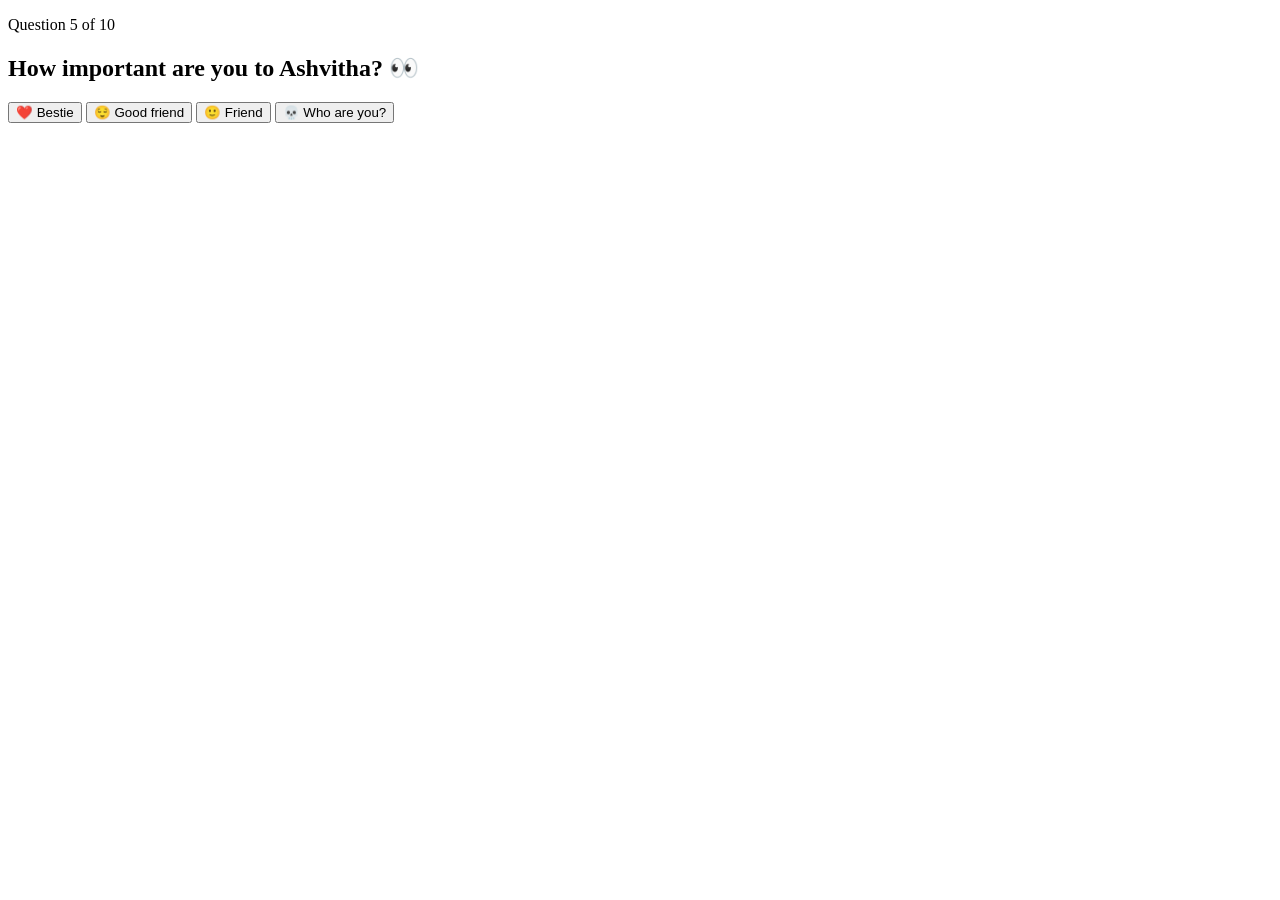
==== index.html @ 6236f03e "Rename Friendship Quiz.html to index.html" ====
<!DOCTYPE html>
<!-- saved from url=(0031)file:///D:/freinship/index.html -->
<html><head><meta http-equiv="Content-Type" content="text/html; charset=UTF-8">
    <title>Friendship Quiz</title>
    <link rel="stylesheet" href="./Friendship Quiz_files/style.css">
</head>

<body>

    <!-- START SCREEN -->

    <div class="container" id="startScreen" style="display: none;">

        <h1>🎭</h1>

        <p>
            <b>Ashvitha</b> is testing
            <br>
            her <i>real</i> friends 👀
        </p>

        <p>
            Will you pass?
            <br>
            Let's see 👇
        </p>

        <button onclick="startQuiz()">
            FIND OUT 😈
        </button>

        <button onclick="showCreator()">
            ✨ CREATE YOUR OWN QUIZ
        </button>

    </div>


    <!-- QUIZ SCREEN -->

    <div class="container" id="quizScreen" style="display: block;">

        <p id="questionNumber">Question 5 of 10</p>

        <h2 id="question">How important are you to Ashvitha? 👀</h2>

        <div id="options">
            <button id="answerButton0" onclick="selectAnswer(0)">
                ❤️ Bestie
            </button>
        
            <button id="answerButton1" onclick="selectAnswer(1)">
                😌 Good friend
            </button>
        
            <button id="answerButton2" onclick="selectAnswer(2)">
                🙂 Friend
            </button>
        
            <button id="answerButton3" onclick="selectAnswer(3)">
                💀 Who are you?
            </button>
        </div>

    </div>


    <!-- RESULT SCREEN -->

    <div class="container" id="resultScreen" style="display: none;">

        <h1>🏆</h1>

        <h2 id="resultTitle"></h2>

        <p id="resultMessage"></p>

        <button onclick="restartQuiz()">
            TRY AGAIN 🔄
        </button>

        <button onclick="showCreator()">
            ✨ CREATE YOUR OWN QUIZ
        </button>

    </div>


    <!-- CREATE QUIZ SCREEN -->

    <div class="container" id="creatorScreen" style="display: none;">

        <h1>✨</h1>

        <h2>Create Your Own Quiz</h2>

        <p id="creatorProgress">
            Question 1 of 10
        </p>


        <!-- CREATOR NAME -->

        <input type="text" id="creatorName" placeholder="Your name">


        <!-- QUESTION -->

        <input type="text" id="creatorQuestion" placeholder="Enter your question">


        <!-- OPTIONS -->

        <input type="text" id="option0" placeholder="Option A">

        <input type="text" id="option1" placeholder="Option B">

        <input type="text" id="option2" placeholder="Option C">

        <input type="text" id="option3" placeholder="Option D">


        <!-- CORRECT ANSWER -->

        <p>
            ☑️ Tick the correct answer
        </p>

        <div class="correct-answer">

            <label>
                <input type="radio" name="correctAnswer" value="0" checked="">
                Option A
            </label>

            <label>
                <input type="radio" name="correctAnswer" value="1">
                Option B
            </label>

            <label>
                <input type="radio" name="correctAnswer" value="2">
                Option C
            </label>

            <label>
                <input type="radio" name="correctAnswer" value="3">
                Option D
            </label>

        </div>


        <!-- BUTTONS -->

        <button onclick="addCreatorQuestion()">
            ADD QUESTION ➕
        </button>

        <button onclick="cancelCreator()">
            CANCEL ❌
        </button>

    </div>


    <!-- JAVASCRIPT -->

    <script src="./Friendship Quiz_files/script.js"></script>



</body></html>
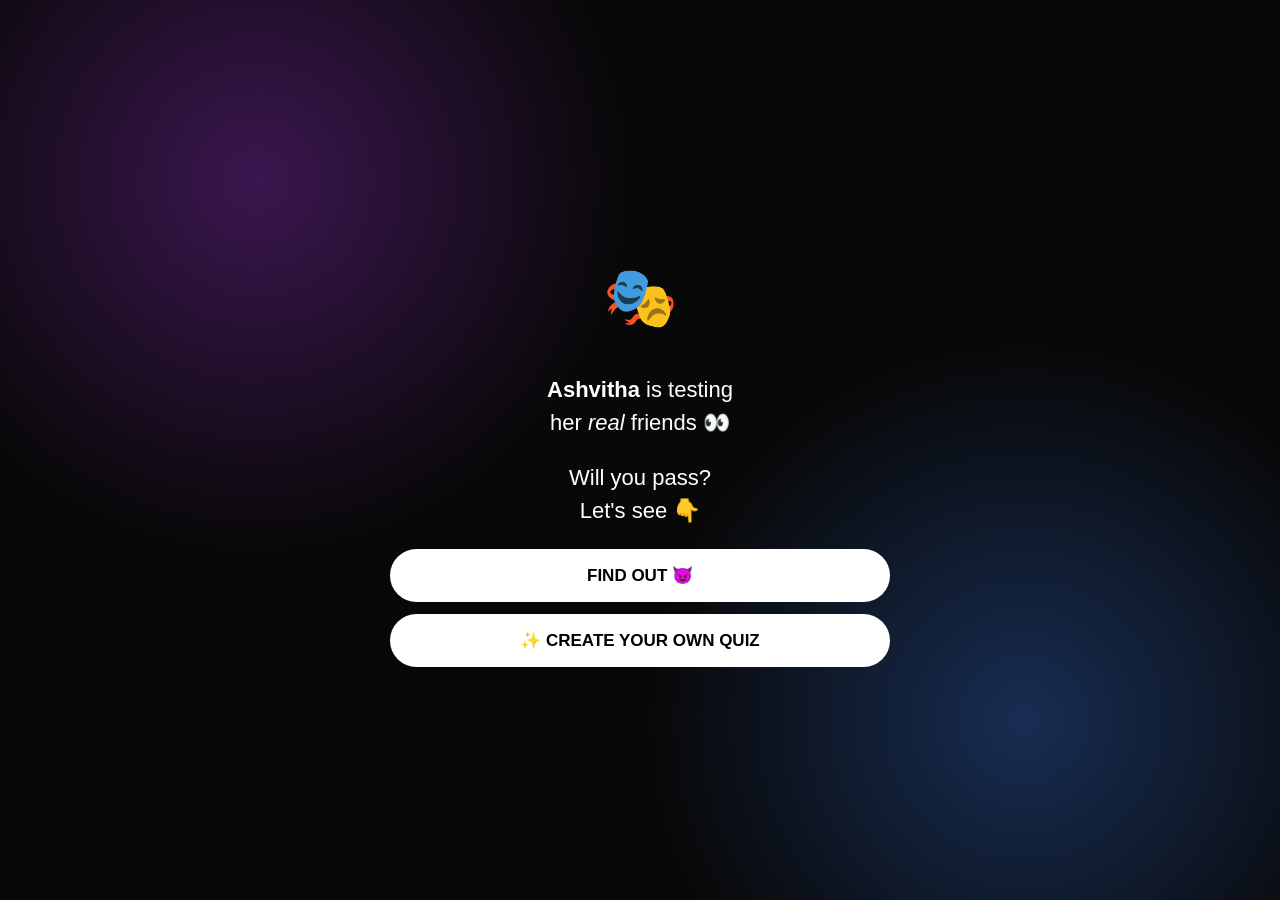
==== commit 44c914f0: "Update index.html" ====
--- a/index.html
+++ b/index.html
@@ -1,15 +1,17 @@
 <!DOCTYPE html>
-<!-- saved from url=(0031)file:///D:/freinship/index.html -->
-<html><head><meta http-equiv="Content-Type" content="text/html; charset=UTF-8">
+<html>
+
+<head>
     <title>Friendship Quiz</title>
-    <link rel="stylesheet" href="./Friendship Quiz_files/style.css">
+
+    <link rel="stylesheet" href="style.css">
 </head>
 
 <body>
 
     <!-- START SCREEN -->
 
-    <div class="container" id="startScreen" style="display: none;">
+    <div class="container" id="startScreen">
 
         <h1>🎭</h1>
 
@@ -38,36 +40,22 @@
 
     <!-- QUIZ SCREEN -->
 
-    <div class="container" id="quizScreen" style="display: block;">
-
-        <p id="questionNumber">Question 5 of 10</p>
-
-        <h2 id="question">How important are you to Ashvitha? 👀</h2>
-
-        <div id="options">
-            <button id="answerButton0" onclick="selectAnswer(0)">
-                ❤️ Bestie
-            </button>
-        
-            <button id="answerButton1" onclick="selectAnswer(1)">
-                😌 Good friend
-            </button>
-        
-            <button id="answerButton2" onclick="selectAnswer(2)">
-                🙂 Friend
-            </button>
-        
-            <button id="answerButton3" onclick="selectAnswer(3)">
-                💀 Who are you?
-            </button>
-        </div>
+    <div class="container" id="quizScreen">
+
+        <p id="questionNumber">
+            Question 1 of 6
+        </p>
+
+        <h2 id="question"></h2>
+
+        <div id="options"></div>
 
     </div>
 
 
     <!-- RESULT SCREEN -->
 
-    <div class="container" id="resultScreen" style="display: none;">
+    <div class="container" id="resultScreen">
 
         <h1>🏆</h1>
 
@@ -88,36 +76,60 @@
 
     <!-- CREATE QUIZ SCREEN -->
 
-    <div class="container" id="creatorScreen" style="display: none;">
+    <div class="container" id="creatorScreen">
 
         <h1>✨</h1>
 
         <h2>Create Your Own Quiz</h2>
 
         <p id="creatorProgress">
-            Question 1 of 10
+            Question 1 of 6
         </p>
 
 
         <!-- CREATOR NAME -->
 
-        <input type="text" id="creatorName" placeholder="Your name">
+        <input
+            type="text"
+            id="creatorName"
+            placeholder="Your name"
+        >
 
 
         <!-- QUESTION -->
 
-        <input type="text" id="creatorQuestion" placeholder="Enter your question">
+        <input
+            type="text"
+            id="creatorQuestion"
+            placeholder="Enter your question"
+        >
 
 
         <!-- OPTIONS -->
 
-        <input type="text" id="option0" placeholder="Option A">
-
-        <input type="text" id="option1" placeholder="Option B">
-
-        <input type="text" id="option2" placeholder="Option C">
-
-        <input type="text" id="option3" placeholder="Option D">
+        <input
+            type="text"
+            id="option0"
+            placeholder="Option A"
+        >
+
+        <input
+            type="text"
+            id="option1"
+            placeholder="Option B"
+        >
+
+        <input
+            type="text"
+            id="option2"
+            placeholder="Option C"
+        >
+
+        <input
+            type="text"
+            id="option3"
+            placeholder="Option D"
+        >
 
 
         <!-- CORRECT ANSWER -->
@@ -129,22 +141,39 @@
         <div class="correct-answer">
 
             <label>
-                <input type="radio" name="correctAnswer" value="0" checked="">
+                <input
+                    type="radio"
+                    name="correctAnswer"
+                    value="0"
+                    checked
+                >
                 Option A
             </label>
 
             <label>
-                <input type="radio" name="correctAnswer" value="1">
+                <input
+                    type="radio"
+                    name="correctAnswer"
+                    value="1"
+                >
                 Option B
             </label>
 
             <label>
-                <input type="radio" name="correctAnswer" value="2">
+                <input
+                    type="radio"
+                    name="correctAnswer"
+                    value="2"
+                >
                 Option C
             </label>
 
             <label>
-                <input type="radio" name="correctAnswer" value="3">
+                <input
+                    type="radio"
+                    name="correctAnswer"
+                    value="3"
+                >
                 Option D
             </label>
 
@@ -166,8 +195,8 @@
 
     <!-- JAVASCRIPT -->
 
-    <script src="./Friendship Quiz_files/script.js"></script>
-
-
-
-</body></html>
+    <script src="script.js"></script>
+
+</body>
+
+</html>
--- a/style.css
+++ b/style.css
@@ -0,0 +1,128 @@
+body {
+    margin: 0;
+    min-height: 100vh;
+
+    display: flex;
+    justify-content: center;
+    align-items: center;
+
+    background:
+        radial-gradient(circle at 20% 20%, #3b164f, transparent 30%),
+        radial-gradient(circle at 80% 80%, #172d52, transparent 30%),
+        #080808;
+
+    color: white;
+
+    font-family: Arial, sans-serif;
+
+    text-align: center;
+}
+
+.container {
+    width: 90%;
+    max-width: 500px;
+}
+
+h1 {
+    font-size: 60px;
+}
+
+h2 {
+    font-size: 27px;
+    line-height: 1.4;
+}
+
+p {
+    font-size: 22px;
+    line-height: 1.5;
+}
+
+button {
+    display: block;
+
+    width: 100%;
+
+    padding: 16px;
+
+    margin: 12px 0;
+
+    border: none;
+
+    border-radius: 30px;
+
+    background: white;
+
+    color: black;
+
+    font-size: 17px;
+
+    font-weight: bold;
+
+    cursor: pointer;
+
+    transition: 0.2s;
+}
+
+button:hover {
+    transform: scale(1.04);
+}
+
+input[type="text"] {
+    display: block;
+
+    width: 100%;
+
+    box-sizing: border-box;
+
+    padding: 15px;
+
+    margin: 12px 0;
+
+    border: none;
+
+    border-radius: 12px;
+
+    font-size: 16px;
+}
+
+.correct-answer {
+    text-align: left;
+
+    margin: 15px 0;
+}
+
+.correct-answer label {
+    display: block;
+
+    background: #181818;
+
+    padding: 14px;
+
+    margin: 8px 0;
+
+    border-radius: 12px;
+
+    font-size: 17px;
+
+    cursor: pointer;
+}
+
+.correct-answer label:hover {
+    background: #252525;
+}
+
+.correct-answer input {
+    margin-right: 10px;
+}
+
+#quizScreen {
+    display: none;
+}
+
+#resultScreen {
+    display: none;
+}
+
+#creatorScreen {
+    display: none;
+}
